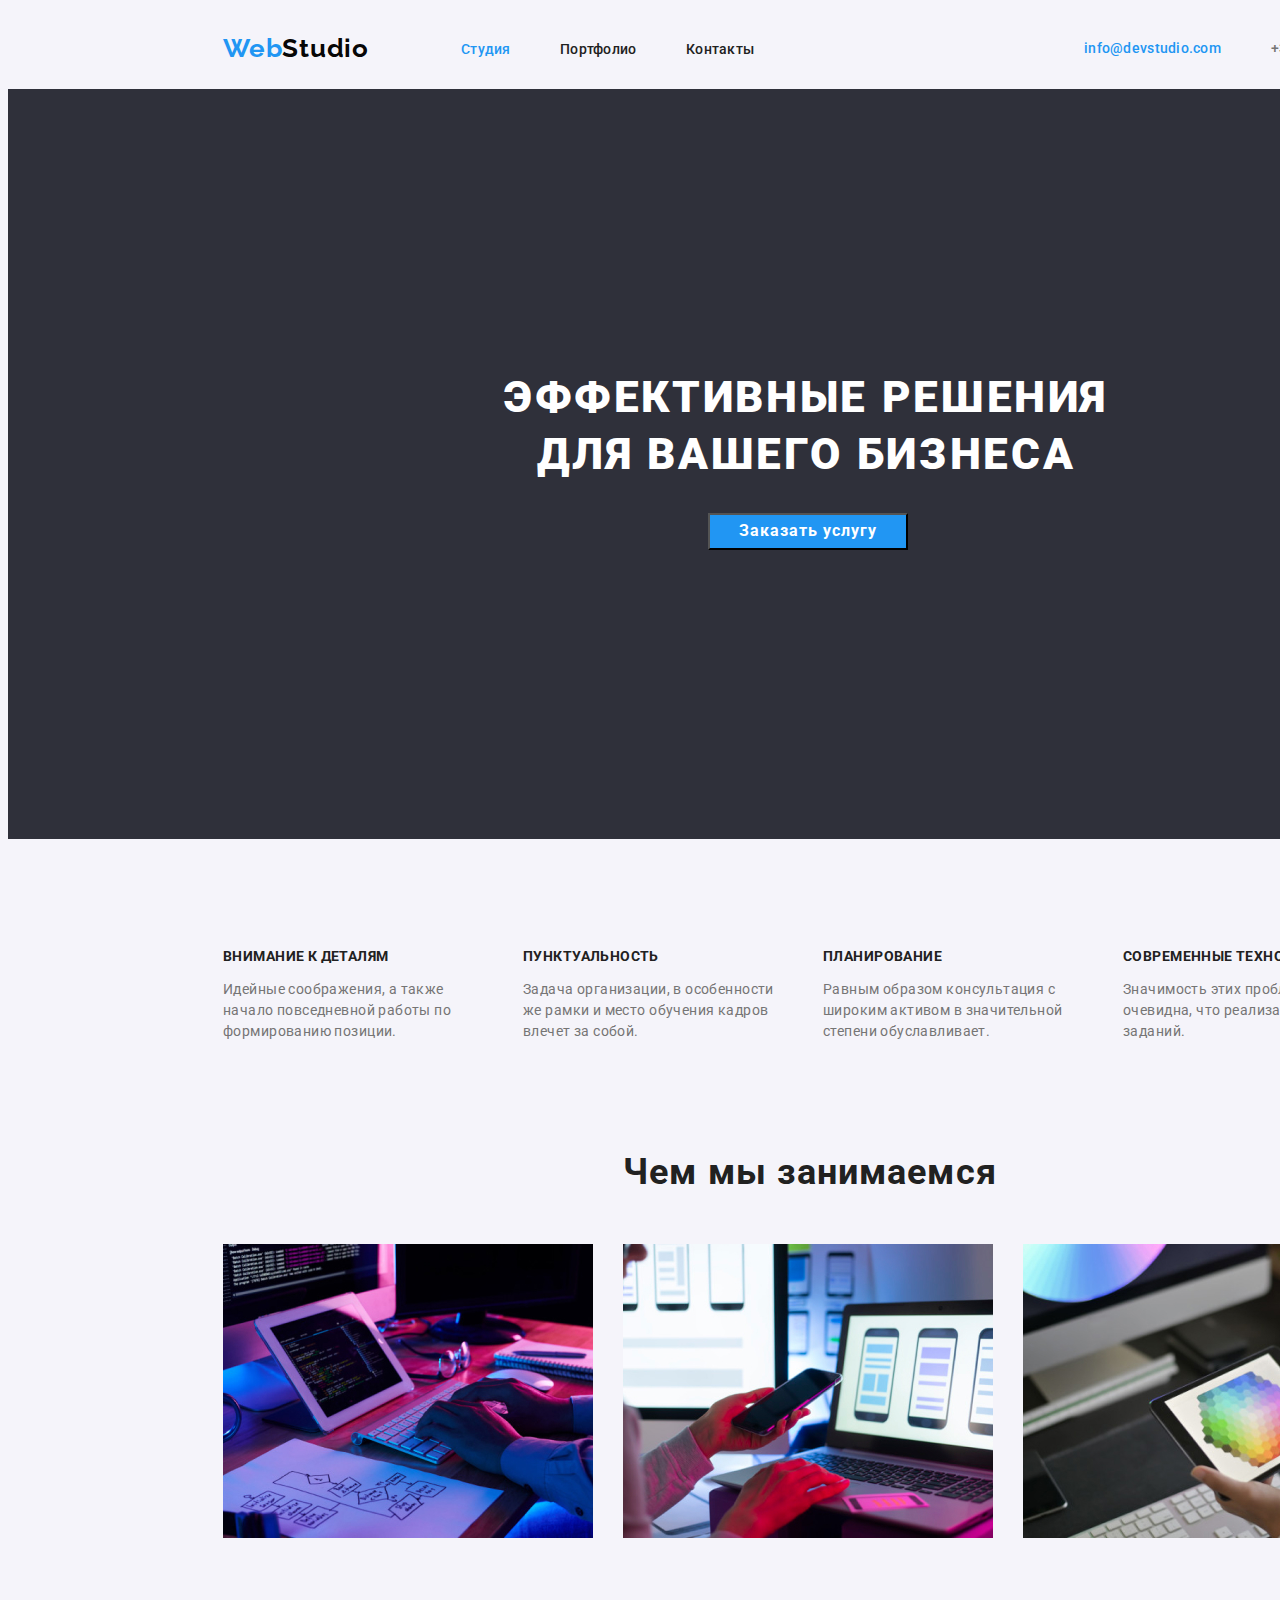
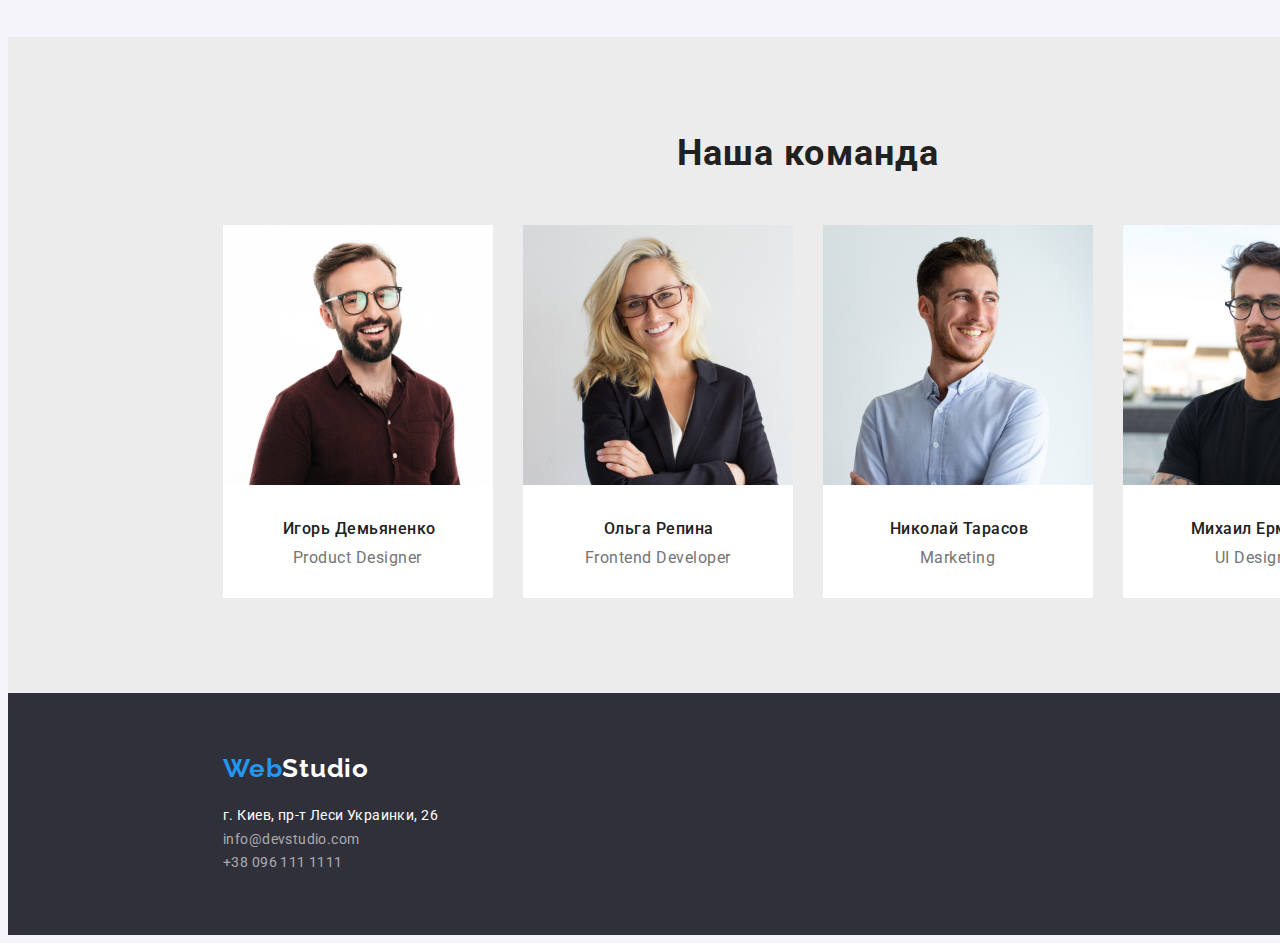
==== index.html @ 1d8b2ea4 "f" ====
<!DOCTYPE html>
<html lang="ru">

<head>
    <meta charset="UTF-8">
    <meta http-equiv="X-UA-Compatible" content="IE=edge">
    <meta name="viewport" content="width=device-width, initial-scale=1.0">
    <title>home work 1</title>
    <link rel="stylesheet" href="./css/styles.css" />
    <link rel="preconnect" href="https://fonts.gstatic.com" />
    <link
        href="https://fonts.googleapis.com/css2?family=Raleway:wght@700&family=Roboto:wght@400;500;700;900&display=swap"
        rel="stylesheet" />
</head>

<body>
    <!--Верхня лінія-->
    <header class="header">
        <div class="container header-container">
            <a class="logo" href="./index.html"> <span class="logo-1">Web</span><span class="logo-2">Studio</span></a>
            <nav class="header-nav">
                <ul class="header-list">
                    <li class="header-item header-item1"><a class="header-link-1" href="index.html">Студия</a></li>
                    <li class="header-item header-item2"><a class="header-link-2" href="portfolio.html">Портфолио</a>
                    </li>
                    <li class="header-item header-item3"><a class="header-link-3" href=""> Контакты</a></li>
                </ul>
            </nav>
            <ul class="header-contacts">
                <li><a class="header-e-mail" href="mailto:info@devstudio.com">info@devstudio.com</a></li>
                <li><a class="header-tel" href="tel:+380961111111">+38 096 111 11 11</a></li>
            </ul>
        </div>
    </header>
    <!--Main-->
    <main>
        <!--Шапка-->
        <section class="hero" id="Студия">
            <div class="container hero-container">
                <h1 class="hero-title">Эффективные решения <br> для вашего бизнеса</h1>
                <button class="hero-btn">Заказать услугу</button>
            </div>
        </section>
        <!--Особливості-->
        <section class="specialty">
            <div class="container specialty-container">
                <h2 hidden class="specialty-title">Особенности</h2>
                <ul class="specialty-list">
                    <li class="specialty-item specialty-item-1">
                        <h3 class="specialty-subtitle">Внимание к деталям</h3>
                        <p class="specialty-text specialty-text-1">Идейные соображения, а также <br> начало повседневной
                            работы по <br>
                            формированию позиции.</p>
                    </li>
                    <li class="specialty-item specialty-item-2">
                        <h3 class="specialty-subtitle">Пунктуальность</h3>
                        <p class="specialty-text specialty-text-2">Задача организации, в особенности <br> же рамки и
                            место
                            обучения
                            кадров <br> влечет за собой.</p>
                    </li>
                    <li class="specialty-item specialty-item-3">
                        <h3 class="specialty-subtitle">Планирование</h3>
                        <p class="specialty-text specialty-text-3">Равным образом консультация с <br> широким
                            активом в
                            значительной
                            <br> степени обуславливает.
                        </p>
                    </li>
                    <li class="specialty-item specialty-item-4">
                        <h3 class="specialty-subtitle">Современные технологии</h3>
                        <p class="specialty-text specialty-text-4">Значимость этих проблем настолько <br>
                            очевидна, что
                            реализация
                            плановых <br> заданий.</p>
                    </li>
                </ul>
            </div>
        </section>
        <!--Чем мы занимаемся-->
        <section class="case">
            <div class="container case-container">
                <h2 class="case-title">Чем мы занимаемся</h2>
                <ul class="case-list">
                    <li class="case-item-1"><img class="case-photo-1" src="images/box1.jpg" alt="box1" width="370" />
                    </li>
                    <li class="case-item-2"><img class="case-photo-2" src="images/img.jpg" alt="box2" width="370" />
                    </li>
                    <li class="case-item-3"><img class="case-photo-3" src="images/box3.jpg" alt="box3" width="370" />
                    </li>
                </ul>
            </div>
        </section>
        <!--Наша команда-->
        <section class="team">
            <div class="container team-container">
                <h2 class="team-title">Наша команда</h2>
                <ul class="team-list">
                    <li class="team-item"><img class="team-photo-1" src="images/img(1).jpg" alt="1" width="270" />
                        <h3 class=" team-subtitle team-subtitle-1">Игорь Демьяненко</h3>
                        <p class="team-specialty team-specialty-1" lang="en">Product Designer</p>
                    </li>
                    <li class="team-item"><img class="team-photo-2" src="images/img(2).jpg" alt="2" width="270" />
                        <h3 class="team-subtitle team-subtitle-2">Ольга Репина</h3>
                        <p class="team-specialty team-specialty-2" lang="en">Frontend Developer</p>
                    </li>
                    <li class="team-item"><img class="team-photo-3" src="images/img(3).jpg" alt="3" width="270" />
                        <h3 class="team-subtitle team-subtitle-3">Николай Тарасов</h3>
                        <p class="team-specialty team-specialty-3" lang="en">Marketing</p>
                    </li>
                    <li class="team-item"><img class="team-photo-4" src="images/img(4).jpg" alt="4" width="270" />
                        <h3 class="team-subtitle team-subtitle-4">Михаил Ермаков</h3>
                        <p class="team-specialty team-specialty-4" lang="en">UI Designer</p>
                    </li>
                </ul>
            </div>
        </section>
    </main>
    <!--Подвал-->
    <footer class="footer">
        <div class="container footer-container">
            <a class="footer-logo" href="./index.html"><span class="footer-logo-1">Web</span><span
                    class="footer-logo-2">Studio</span></a>

            <address class="footer-adress">
                <ul class="footer-list">
                    <li class="footer-item"><a class="footer-link-1 footer-link" target="_blank"
                            rel="noopener noreferrer" href="https://goo.gl/maps/jTzLidg23AgvHUdS9"> г. Киев,
                            пр-т
                            Леси Украинки, 26</a></li>
                    <li class="footer-item"><a class="footer-link-2 footer-link"
                            href="mailto:info@devstudio.com">info@devstudio.com</a>
                    </li>
                    <li class="footer-item"><a class="footer-link-2 footer-link footer-link-3"
                            href="tel:+380961111111">+38
                            096 111 1111</a>
                    </li>
                </ul>
            </address>
        </div>
    </footer>
</body>

</html>
---- css/styles.css ----
body {
  background-color: rgba(245, 244, 250, 1);
  color: rgba(117, 117, 117, 1);
  font-family: "Roboto", "sans-serif";
}
/* Header */

.header-container {
  display: flex;
  align-items: center;
  width: 1600px;
}
/* Logo */
.logo {
  font-family: "Raleway";
  font-weight: 700;
  font-size: 26px;
  line-height: 1.2;
  letter-spacing: 0.03em;
  text-decoration: none;
}
.logo {
  width: 145px;
  margin-left: 215px;
}
.logo-2 {
  color: rgba(0, 0, 0, 0.986);
}
.logo-1 {
  color: rgba(33, 150, 243, 1);
}
.header-list,
.header-contacts {
  list-style: none;
  display: flex;
}
.header-nav {
  width: 293px;
  left: 450px;
  margin: 0;
  margin-left: 93px;
}
.header-list {
  gap: 50px;
  padding: 0;
}
.header-item1 {
  width: 49px;
}
.header-item2 {
  width: 76px;
}
.header-item3 {
  width: 68px;
}

.header-link-1,
.header-link-2,
.header-link-3 {
  font-weight: 500;
  font-size: 14px;
  line-height: 1.2;
  letter-spacing: 0.02em;
  text-decoration: none;
}
.header-link-1 {
  color: rgba(33, 150, 243, 1);
}
.header-link-2,
.header-link-3 {
  color: rgba(33, 33, 33, 1);
}
.header-link-2:hover,
.header-link-2:focus,
.header-link-3:hover,
.header-link-3:focus {
  color: rgba(33, 150, 243, 1);
}

.header-contacts {
  padding: 30px 0px 32px 0px;
  margin: 0px 0px 0px 330px;

  gap: 50px;
}
.header-tel,
.header-e-mail {
  font-weight: 500;
  font-size: 14px;
  line-height: 1.2;
  letter-spacing: 0.02em;
  text-decoration: none;
}
.header-e-mail {
  color: rgba(33, 150, 243, 1);
  /* width: 135px; */
  /* margin-left: 330px; */
  /* left: 1080px; */
}
.header-tel {
  color: rgba(117, 117, 117, 1);
  /* width: 185px; */
  /* margin-left: 50px; */
  /* margin-right: 170px; */
}
.header-tel:hover {
  color: rgba(33, 150, 243, 1);
}

/* Hero */
.hero {
  color: rgba(255, 255, 255, 1);
  background-color: rgba(47, 48, 58, 1);
  width: 1600px;
  height: 750px;
  top: 80px;
}
.hero-title {
  font-weight: 900;
  font-size: 44px;
  line-height: 1.3;
  text-align: center;
  letter-spacing: 0.06em;
  text-transform: uppercase;
  width: 696px;
  padding-left: 450px;
  padding-top: 280px;
  margin: 0;
}

.hero-btn {
  color: #ffffff;
  background-color: rgba(33, 150, 243, 1);
  cursor: pointer;
  font-weight: 700;
  font-size: 16px;
  line-height: 1.9;
  font-family: inherit;
  letter-spacing: 0.06em;
  width: 200px;
  margin-top: 30px;
  margin-left: 700px;
  margin-bottom: 200px;
}

/* specialty */
.specialty {
  width: 1600px;
}
.specialty-list {
  list-style: none;
  display: flex;
  width: 1170px;
  gap: 30px;
  margin-left: 215px;
  margin-right: 215px;
  margin-top: 95px;
  margin-bottom: 95px;
  padding: 0;
}
.specialty-item {
  width: 270px;
}
.specialty-subtitle {
  color: rgba(33, 33, 33, 1);
  font-weight: 700;
  font-size: 14px;
  line-height: 1.2;
  letter-spacing: 0.03em;
  text-transform: uppercase;
}
.specialty-text {
  color: rgba(117, 117, 117, 1);
  line-height: 1.5;
  letter-spacing: 0.03em;
  font-size: 14px;
}

/* Case */
.case {
  margin: 0px 215px 95px 0px;
  width: 1600px;
}
.case-list {
  display: flex;
  gap: 30px;
  margin-top: 50px;
  margin-left: 215px;
  padding: 0;
}
.case-title {
  color: rgba(33, 33, 33, 1);
  font-weight: 700;
  font-size: 36px;
  line-height: 1.2;
  text-align: center;
  letter-spacing: 0.03em;
  width: 380px;
  padding-left: 612px;

  margin: 0;
}
.case-list {
  list-style: none;
}
/* Team */
.team {
  width: 1600px;
  background-color: rgba(236, 236, 236, 1);
}
.team-title {
  font-weight: 700;
  font-size: 36px;
  line-height: 1.2;
  text-align: center;
  letter-spacing: 0.03em;
  color: rgba(33, 33, 33, 1);
  padding: 95px 0px 0px 0px;
  margin: 0;
}

.team-list {
  padding: 0;
  display: flex;
  gap: 30px;
  padding: 50px 215px 95px 215px;
  margin: 0;
}
.team-item {
  background-color: rgba(255, 255, 255, 1);
  list-style: none;
  width: 270px;
}

.team-subtitle {
  color: rgba(33, 33, 33, 1);
  font-weight: 500;
  font-size: 16px;
  line-height: 1.2;
  letter-spacing: 0.03em;
}
.team-subtitle-1 {
  margin: 30px 0px 0px 60px;
}
.team-subtitle-2 {
  margin: 30px 0px 0px 81px;
}
.team-subtitle-3 {
  margin: 30px 0px 0px 67px;
}
.team-subtitle-4 {
  margin: 30px 0px 0px 68px;
}

.team-specialty {
  color: rgba(117, 117, 117, 1);
  /* font-weight: 400;
  font-size: 16px; */
  line-height: 1.2;
  letter-spacing: 0.03em;
}
.team-specialty-1 {
  margin: 10px 0px 30px 70px;
}
.team-specialty-2 {
  margin: 10px 0px 30px 62px;
}
.team-specialty-3 {
  margin: 10px 0px 30px 97px;
}
.team-specialty-4 {
  margin: 10px 0px 30px 92px;
}
/* Footer */
.footer {
  background-color: rgba(47, 48, 58, 1);
  width: 1600px;
}

.footer-logo {
  font-family: "Raleway";
  font-style: normal;
  font-weight: 700;
  font-size: 26px;
  line-height: 1.2;
  letter-spacing: 0.03em;
  text-decoration: none;
  margin: 0px 1240px 160px 215px;
}
.footer-container {
  padding-top: 60px;
}
.footer-logo-1 {
  color: rgba(33, 150, 243, 1);
}
.footer-logo-2 {
  color: rgba(255, 255, 255, 1);
}
.footer-adress {
  font-style: normal;
}
.footer-list {
  list-style: none;
  width: 230px;
  padding: 0;
  gap: 10px;
  margin: 20px 1155px 0px 215px;
  padding-bottom: 60px;
}
.footer-link-1 {
  color: rgba(255, 255, 255, 1);
  font-weight: 400;
  font-size: 14px;
  line-height: 1.7;
  letter-spacing: 0.03em;
  text-decoration: none;
}
.footer-link-2 {
  color: rgba(255, 255, 255, 0.6);
  font-weight: 400;
  font-size: 14px;
  line-height: 1.7;
  letter-spacing: 0.03em;
  text-decoration: none;
}

.footer-link:hover,
.footer-link:focus,
.footer-link-1:hover,
.footer-link-1:focus {
  color: rgba(33, 150, 243, 1);
}
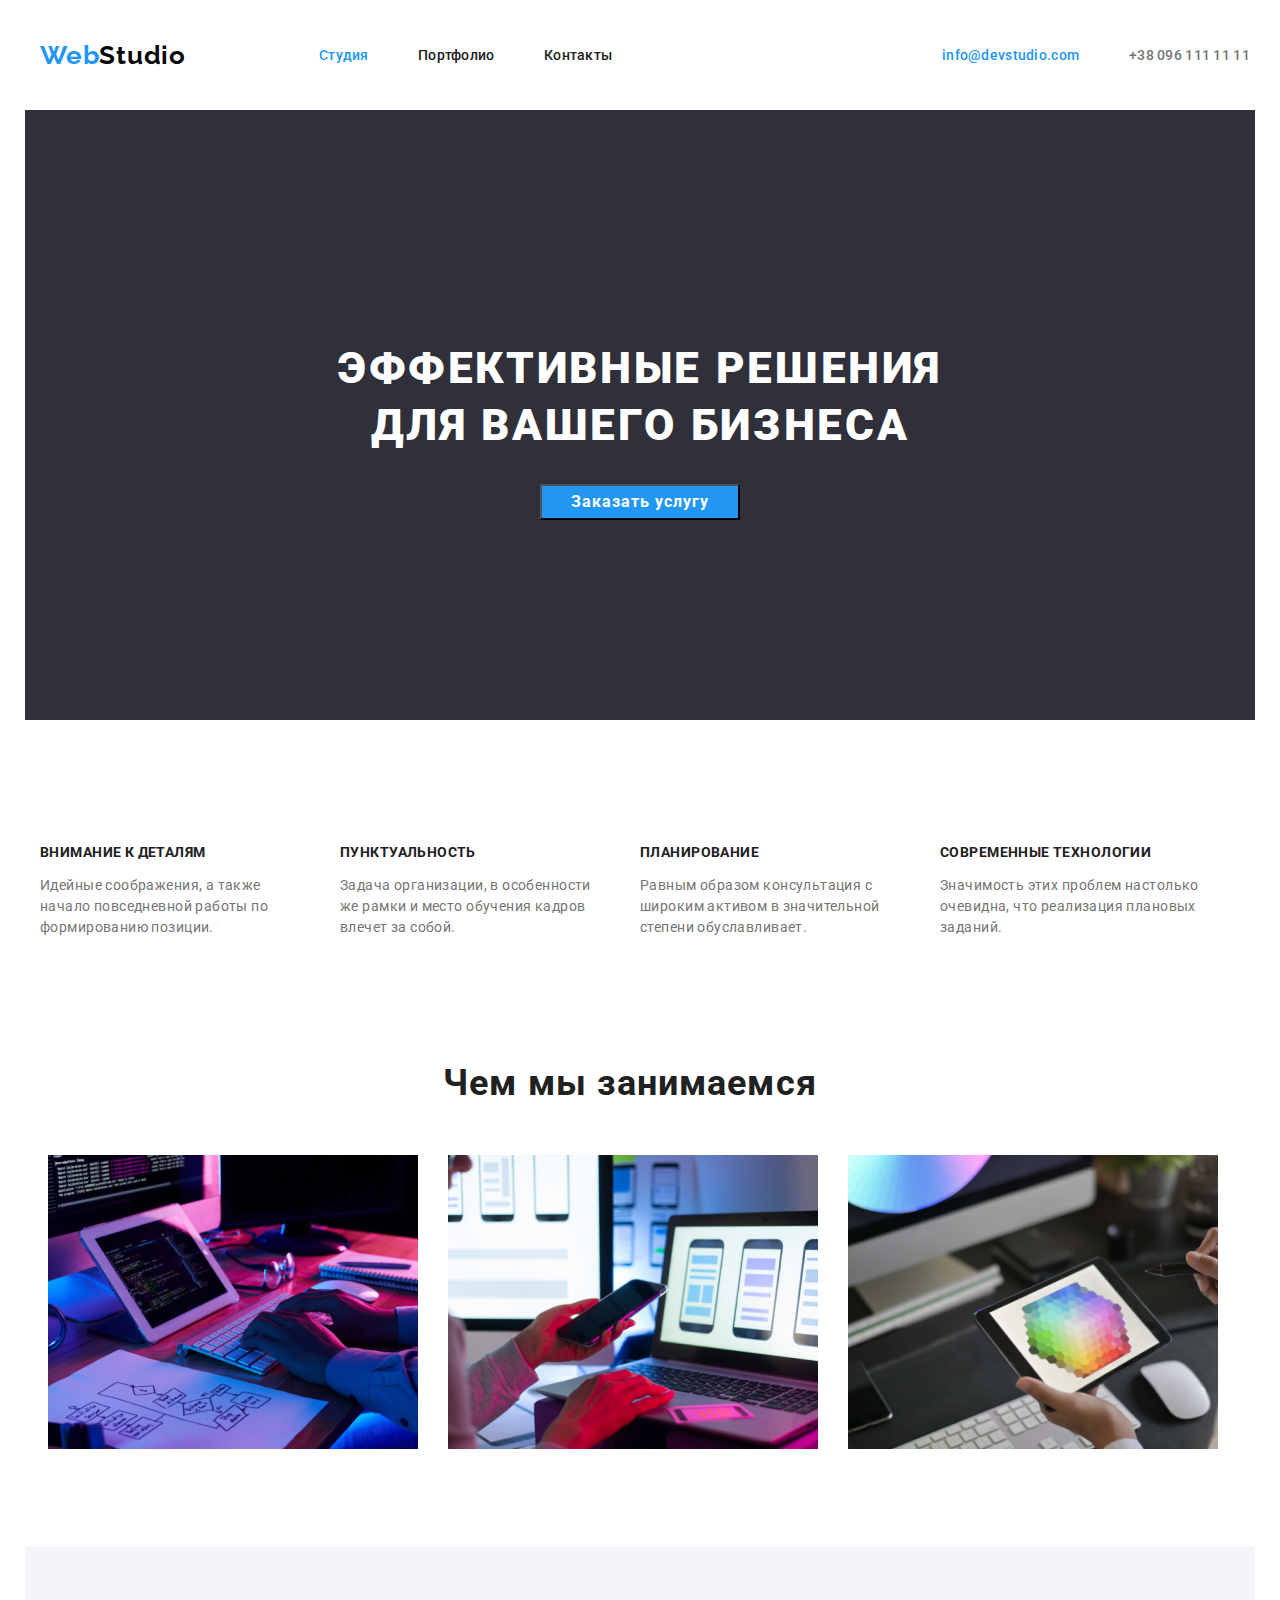
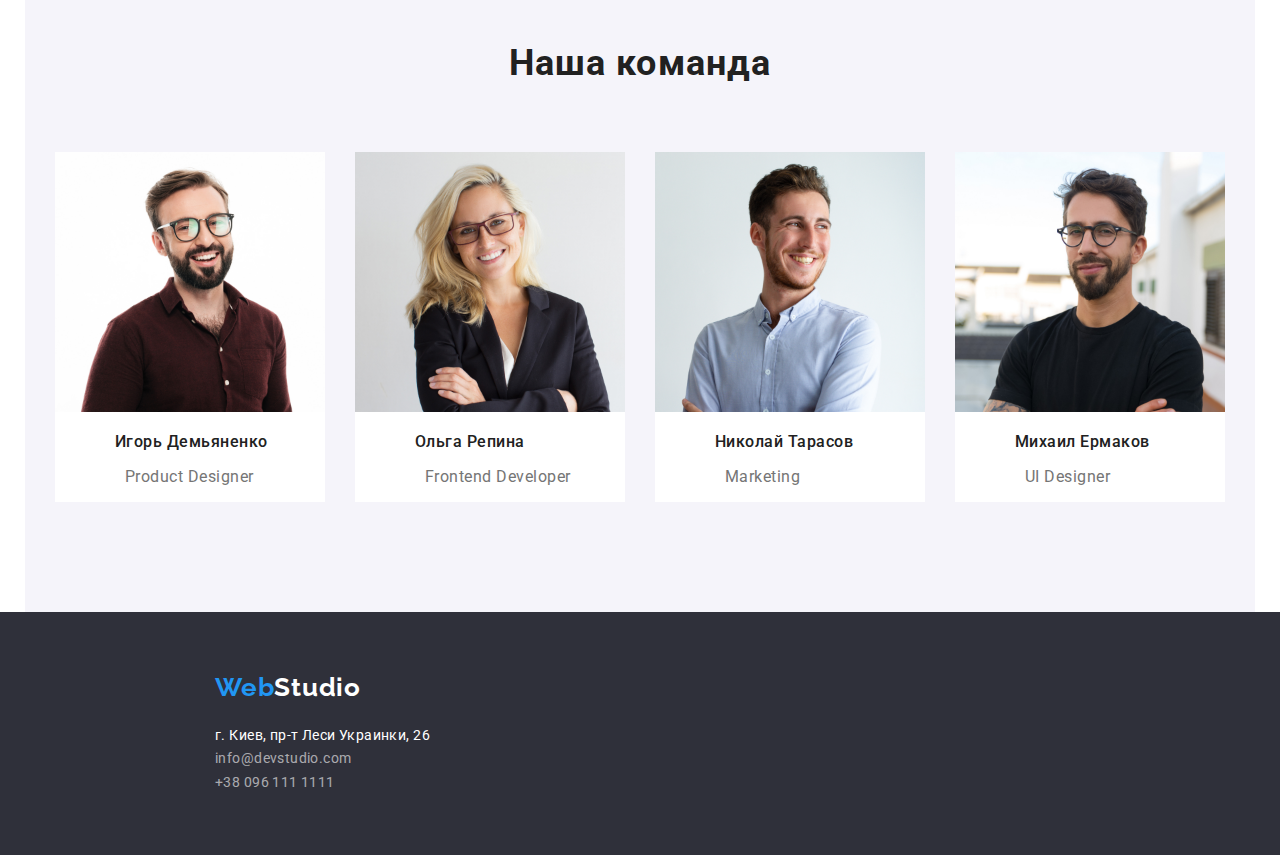
==== commit 2859ba87: "f" ====
--- a/index.html
+++ b/index.html
@@ -11,6 +11,7 @@
     <link
         href="https://fonts.googleapis.com/css2?family=Raleway:wght@700&family=Roboto:wght@400;500;700;900&display=swap"
         rel="stylesheet" />
+    <link rel="stylesheet" href="/css/normolize.css">
 </head>
 
 <body>
@@ -27,8 +28,9 @@
                 </ul>
             </nav>
             <ul class="header-contacts">
-                <li><a class="header-e-mail" href="mailto:info@devstudio.com">info@devstudio.com</a></li>
-                <li><a class="header-tel" href="tel:+380961111111">+38 096 111 11 11</a></li>
+                <li class=""><a class="header-e-mail" href="mailto:info@devstudio.com">info@devstudio.com</a></li>
+                <li class="header-contacts-item"><a class="header-tel" href="tel:+380961111111">+38 096 111 11 11</a>
+                </li>
             </ul>
         </div>
     </header>
--- a/css/styles.css
+++ b/css/styles.css
@@ -1,14 +1,23 @@
 body {
-  background-color: rgba(245, 244, 250, 1);
+  background-color: rgbargba(245, 244, 250, 1);
   color: rgba(117, 117, 117, 1);
   font-family: "Roboto", "sans-serif";
 }
+
+.container {
+  width: 1200px;
+  padding: 0px 15px 0px 15px;
+  margin-left: auto;
+  margin-right: auto;
+}
 /* Header */
-
+.header {
+  padding-top: 30px;
+  padding-bottom: 30px;
+}
 .header-container {
   display: flex;
   align-items: center;
-  width: 1600px;
 }
 /* Logo */
 .logo {
@@ -19,10 +28,7 @@
   letter-spacing: 0.03em;
   text-decoration: none;
 }
-.logo {
-  width: 145px;
-  margin-left: 215px;
-}
+
 .logo-2 {
   color: rgba(0, 0, 0, 0.986);
 }
@@ -35,14 +41,10 @@
   display: flex;
 }
 .header-nav {
-  width: 293px;
-  left: 450px;
-  margin: 0;
-  margin-left: 93px;
+  padding-left: 93px;
 }
 .header-list {
   gap: 50px;
-  padding: 0;
 }
 .header-item1 {
   width: 49px;
@@ -78,10 +80,11 @@
 }
 
 .header-contacts {
-  padding: 30px 0px 32px 0px;
-  margin: 0px 0px 0px 330px;
-
+  padding-left: 330px;
   gap: 50px;
+}
+.header-contacts-item {
+  width: 125px;
 }
 .header-tel,
 .header-e-mail {
@@ -93,15 +96,9 @@
 }
 .header-e-mail {
   color: rgba(33, 150, 243, 1);
-  /* width: 135px; */
-  /* margin-left: 330px; */
-  /* left: 1080px; */
 }
 .header-tel {
   color: rgba(117, 117, 117, 1);
-  /* width: 185px; */
-  /* margin-left: 50px; */
-  /* margin-right: 170px; */
 }
 .header-tel:hover {
   color: rgba(33, 150, 243, 1);
@@ -110,10 +107,11 @@
 /* Hero */
 .hero {
   color: rgba(255, 255, 255, 1);
+}
+.hero-container {
   background-color: rgba(47, 48, 58, 1);
-  width: 1600px;
-  height: 750px;
-  top: 80px;
+  padding-top: 200px;
+  padding-bottom: 200px;
 }
 .hero-title {
   font-weight: 900;
@@ -122,10 +120,10 @@
   text-align: center;
   letter-spacing: 0.06em;
   text-transform: uppercase;
-  width: 696px;
+  /* width: 696px;
   padding-left: 450px;
   padding-top: 280px;
-  margin: 0;
+  margin: 0; */
 }
 
 .hero-btn {
@@ -138,24 +136,19 @@
   font-family: inherit;
   letter-spacing: 0.06em;
   width: 200px;
-  margin-top: 30px;
-  margin-left: 700px;
-  margin-bottom: 200px;
+  margin-left: 500px;
 }
 
 /* specialty */
 .specialty {
-  width: 1600px;
+  padding-top: 94px;
+  padding-bottom: 94px;
 }
 .specialty-list {
   list-style: none;
   display: flex;
-  width: 1170px;
+
   gap: 30px;
-  margin-left: 215px;
-  margin-right: 215px;
-  margin-top: 95px;
-  margin-bottom: 95px;
   padding: 0;
 }
 .specialty-item {
@@ -178,14 +171,10 @@
 
 /* Case */
 .case {
-  margin: 0px 215px 95px 0px;
-  width: 1600px;
 }
 .case-list {
   display: flex;
-  gap: 30px;
-  margin-top: 50px;
-  margin-left: 215px;
+  /* gap: 30px; */
   padding: 0;
 }
 .case-title {
@@ -196,17 +185,26 @@
   text-align: center;
   letter-spacing: 0.03em;
   width: 380px;
-  padding-left: 612px;
-
   margin: 0;
+  padding-left: 400px;
 }
 .case-list {
   list-style: none;
+  padding-top: 50px;
+  padding-left: 8px;
+  margin: 0;
+}
+.case-item-2 {
+  padding-left: 30px;
+  padding-right: 30px;
 }
 /* Team */
 .team {
-  width: 1600px;
-  background-color: rgba(236, 236, 236, 1);
+  padding-top: 94px;
+}
+.team-container {
+  background-color: rgba(245, 244, 250, 1);
+  padding-bottom: 94px;
 }
 .team-title {
   font-weight: 700;
@@ -223,8 +221,8 @@
   padding: 0;
   display: flex;
   gap: 30px;
-  padding: 50px 215px 95px 215px;
-  margin: 0;
+  padding-left: 15px;
+  padding-top: 50px;
 }
 .team-item {
   background-color: rgba(255, 255, 255, 1);
@@ -238,18 +236,7 @@
   font-size: 16px;
   line-height: 1.2;
   letter-spacing: 0.03em;
-}
-.team-subtitle-1 {
-  margin: 30px 0px 0px 60px;
-}
-.team-subtitle-2 {
-  margin: 30px 0px 0px 81px;
-}
-.team-subtitle-3 {
-  margin: 30px 0px 0px 67px;
-}
-.team-subtitle-4 {
-  margin: 30px 0px 0px 68px;
+  padding-left: 60px;
 }
 
 .team-specialty {
@@ -258,25 +245,18 @@
   font-size: 16px; */
   line-height: 1.2;
   letter-spacing: 0.03em;
-}
-.team-specialty-1 {
-  margin: 10px 0px 30px 70px;
-}
-.team-specialty-2 {
-  margin: 10px 0px 30px 62px;
-}
-.team-specialty-3 {
-  margin: 10px 0px 30px 97px;
-}
-.team-specialty-4 {
-  margin: 10px 0px 30px 92px;
-}
+  padding-left: 70px;
+}
+
 /* Footer */
 .footer {
+}
+.footer-container {
   background-color: rgba(47, 48, 58, 1);
-  width: 1600px;
-}
-
+  padding-top: 60px;
+  padding-bottom: 60px;
+  padding-left: 215px;
+}
 .footer-logo {
   font-family: "Raleway";
   font-style: normal;
@@ -285,11 +265,8 @@
   line-height: 1.2;
   letter-spacing: 0.03em;
   text-decoration: none;
-  margin: 0px 1240px 160px 215px;
-}
-.footer-container {
-  padding-top: 60px;
-}
+}
+
 .footer-logo-1 {
   color: rgba(33, 150, 243, 1);
 }
@@ -298,14 +275,14 @@
 }
 .footer-adress {
   font-style: normal;
+  padding-top: 20px;
 }
 .footer-list {
   list-style: none;
   width: 230px;
-  padding: 0;
+  padding-left: 0;
   gap: 10px;
-  margin: 20px 1155px 0px 215px;
-  padding-bottom: 60px;
+  margin: 0;
 }
 .footer-link-1 {
   color: rgba(255, 255, 255, 1);
--- a/css/normolize.css
+++ b/css/normolize.css
@@ -0,0 +1,351 @@
+/*! normalize.css v8.0.1 | MIT License | github.com/necolas/normalize.css */
+
+/* Document
+   ========================================================================== */
+
+/**
+ * 1. Correct the line height in all browsers.
+ * 2. Prevent adjustments of font size after orientation changes in iOS.
+ */
+
+html {
+  line-height: 1.15; /* 1 */
+  -webkit-text-size-adjust: 100%; /* 2 */
+}
+
+/* Sections
+   ========================================================================== */
+
+/**
+ * Remove the margin in all browsers.
+ */
+
+body {
+  margin: 0;
+}
+
+/**
+ * Render the `main` element consistently in IE.
+ */
+
+main {
+  display: block;
+}
+
+/**
+ * Correct the font size and margin on `h1` elements within `section` and
+ * `article` contexts in Chrome, Firefox, and Safari.
+ */
+
+h1 {
+  font-size: 2em;
+  margin: 0.67em 0;
+}
+
+/* Grouping content
+   ========================================================================== */
+
+/**
+ * 1. Add the correct box sizing in Firefox.
+ * 2. Show the overflow in Edge and IE.
+ */
+
+hr {
+  box-sizing: content-box; /* 1 */
+  height: 0; /* 1 */
+  overflow: visible; /* 2 */
+}
+
+/**
+ * 1. Correct the inheritance and scaling of font size in all browsers.
+ * 2. Correct the odd `em` font sizing in all browsers.
+ */
+
+pre {
+  font-family: monospace, monospace; /* 1 */
+  font-size: 1em; /* 2 */
+}
+
+/* Text-level semantics
+   ========================================================================== */
+
+/**
+ * Remove the gray background on active links in IE 10.
+ */
+
+a {
+  background-color: transparent;
+}
+
+/**
+ * 1. Remove the bottom border in Chrome 57-
+ * 2. Add the correct text decoration in Chrome, Edge, IE, Opera, and Safari.
+ */
+
+abbr[title] {
+  border-bottom: none; /* 1 */
+  text-decoration: underline; /* 2 */
+  text-decoration: underline dotted; /* 2 */
+}
+
+/**
+ * Add the correct font weight in Chrome, Edge, and Safari.
+ */
+
+b,
+strong {
+  font-weight: bolder;
+}
+
+/**
+ * 1. Correct the inheritance and scaling of font size in all browsers.
+ * 2. Correct the odd `em` font sizing in all browsers.
+ */
+
+code,
+kbd,
+samp {
+  font-family: monospace, monospace; /* 1 */
+  font-size: 1em; /* 2 */
+}
+
+/**
+ * Add the correct font size in all browsers.
+ */
+
+small {
+  font-size: 80%;
+}
+
+/**
+ * Prevent `sub` and `sup` elements from affecting the line height in
+ * all browsers.
+ */
+
+sub,
+sup {
+  font-size: 75%;
+  line-height: 0;
+  position: relative;
+  vertical-align: baseline;
+}
+
+sub {
+  bottom: -0.25em;
+}
+
+sup {
+  top: -0.5em;
+}
+
+/* Embedded content
+   ========================================================================== */
+
+/**
+ * Remove the border on images inside links in IE 10.
+ */
+
+img {
+  border-style: none;
+}
+
+/* Forms
+   ========================================================================== */
+
+/**
+ * 1. Change the font styles in all browsers.
+ * 2. Remove the margin in Firefox and Safari.
+ */
+
+button,
+input,
+optgroup,
+select,
+textarea {
+  font-family: inherit; /* 1 */
+  font-size: 100%; /* 1 */
+  line-height: 1.15; /* 1 */
+  margin: 0; /* 2 */
+}
+
+/**
+ * Show the overflow in IE.
+ * 1. Show the overflow in Edge.
+ */
+
+button,
+input {
+  /* 1 */
+  overflow: visible;
+}
+
+/**
+ * Remove the inheritance of text transform in Edge, Firefox, and IE.
+ * 1. Remove the inheritance of text transform in Firefox.
+ */
+
+button,
+select {
+  /* 1 */
+  text-transform: none;
+}
+
+/**
+ * Correct the inability to style clickable types in iOS and Safari.
+ */
+
+button,
+[type="button"],
+[type="reset"],
+[type="submit"] {
+  -webkit-appearance: button;
+}
+
+/**
+ * Remove the inner border and padding in Firefox.
+ */
+
+button::-moz-focus-inner,
+[type="button"]::-moz-focus-inner,
+[type="reset"]::-moz-focus-inner,
+[type="submit"]::-moz-focus-inner {
+  border-style: none;
+  padding: 0;
+}
+
+/**
+ * Restore the focus styles unset by the previous rule.
+ */
+
+button:-moz-focusring,
+[type="button"]:-moz-focusring,
+[type="reset"]:-moz-focusring,
+[type="submit"]:-moz-focusring {
+  outline: 1px dotted ButtonText;
+}
+
+/**
+ * Correct the padding in Firefox.
+ */
+
+fieldset {
+  padding: 0.35em 0.75em 0.625em;
+}
+
+/**
+ * 1. Correct the text wrapping in Edge and IE.
+ * 2. Correct the color inheritance from `fieldset` elements in IE.
+ * 3. Remove the padding so developers are not caught out when they zero out
+ *    `fieldset` elements in all browsers.
+ */
+
+legend {
+  box-sizing: border-box; /* 1 */
+  color: inherit; /* 2 */
+  display: table; /* 1 */
+  max-width: 100%; /* 1 */
+  padding: 0; /* 3 */
+  white-space: normal; /* 1 */
+}
+
+/**
+ * Add the correct vertical alignment in Chrome, Firefox, and Opera.
+ */
+
+progress {
+  vertical-align: baseline;
+}
+
+/**
+ * Remove the default vertical scrollbar in IE 10+.
+ */
+
+textarea {
+  overflow: auto;
+}
+
+/**
+ * 1. Add the correct box sizing in IE 10.
+ * 2. Remove the padding in IE 10.
+ */
+
+[type="checkbox"],
+[type="radio"] {
+  box-sizing: border-box; /* 1 */
+  padding: 0; /* 2 */
+}
+
+/**
+ * Correct the cursor style of increment and decrement buttons in Chrome.
+ */
+
+[type="number"]::-webkit-inner-spin-button,
+[type="number"]::-webkit-outer-spin-button {
+  height: auto;
+}
+
+/**
+ * 1. Correct the odd appearance in Chrome and Safari.
+ * 2. Correct the outline style in Safari.
+ */
+
+[type="search"] {
+  -webkit-appearance: textfield; /* 1 */
+  outline-offset: -2px; /* 2 */
+}
+
+/**
+ * Remove the inner padding in Chrome and Safari on macOS.
+ */
+
+[type="search"]::-webkit-search-decoration {
+  -webkit-appearance: none;
+}
+
+/**
+ * 1. Correct the inability to style clickable types in iOS and Safari.
+ * 2. Change font properties to `inherit` in Safari.
+ */
+
+::-webkit-file-upload-button {
+  -webkit-appearance: button; /* 1 */
+  font: inherit; /* 2 */
+}
+
+/* Interactive
+   ========================================================================== */
+
+/*
+ * Add the correct display in Edge, IE 10+, and Firefox.
+ */
+
+details {
+  display: block;
+}
+
+/*
+ * Add the correct display in all browsers.
+ */
+
+summary {
+  display: list-item;
+}
+
+/* Misc
+   ========================================================================== */
+
+/**
+ * Add the correct display in IE 10+.
+ */
+
+template {
+  display: none;
+}
+
+/**
+ * Add the correct display in IE 10.
+ */
+
+[hidden] {
+  display: none;
+}
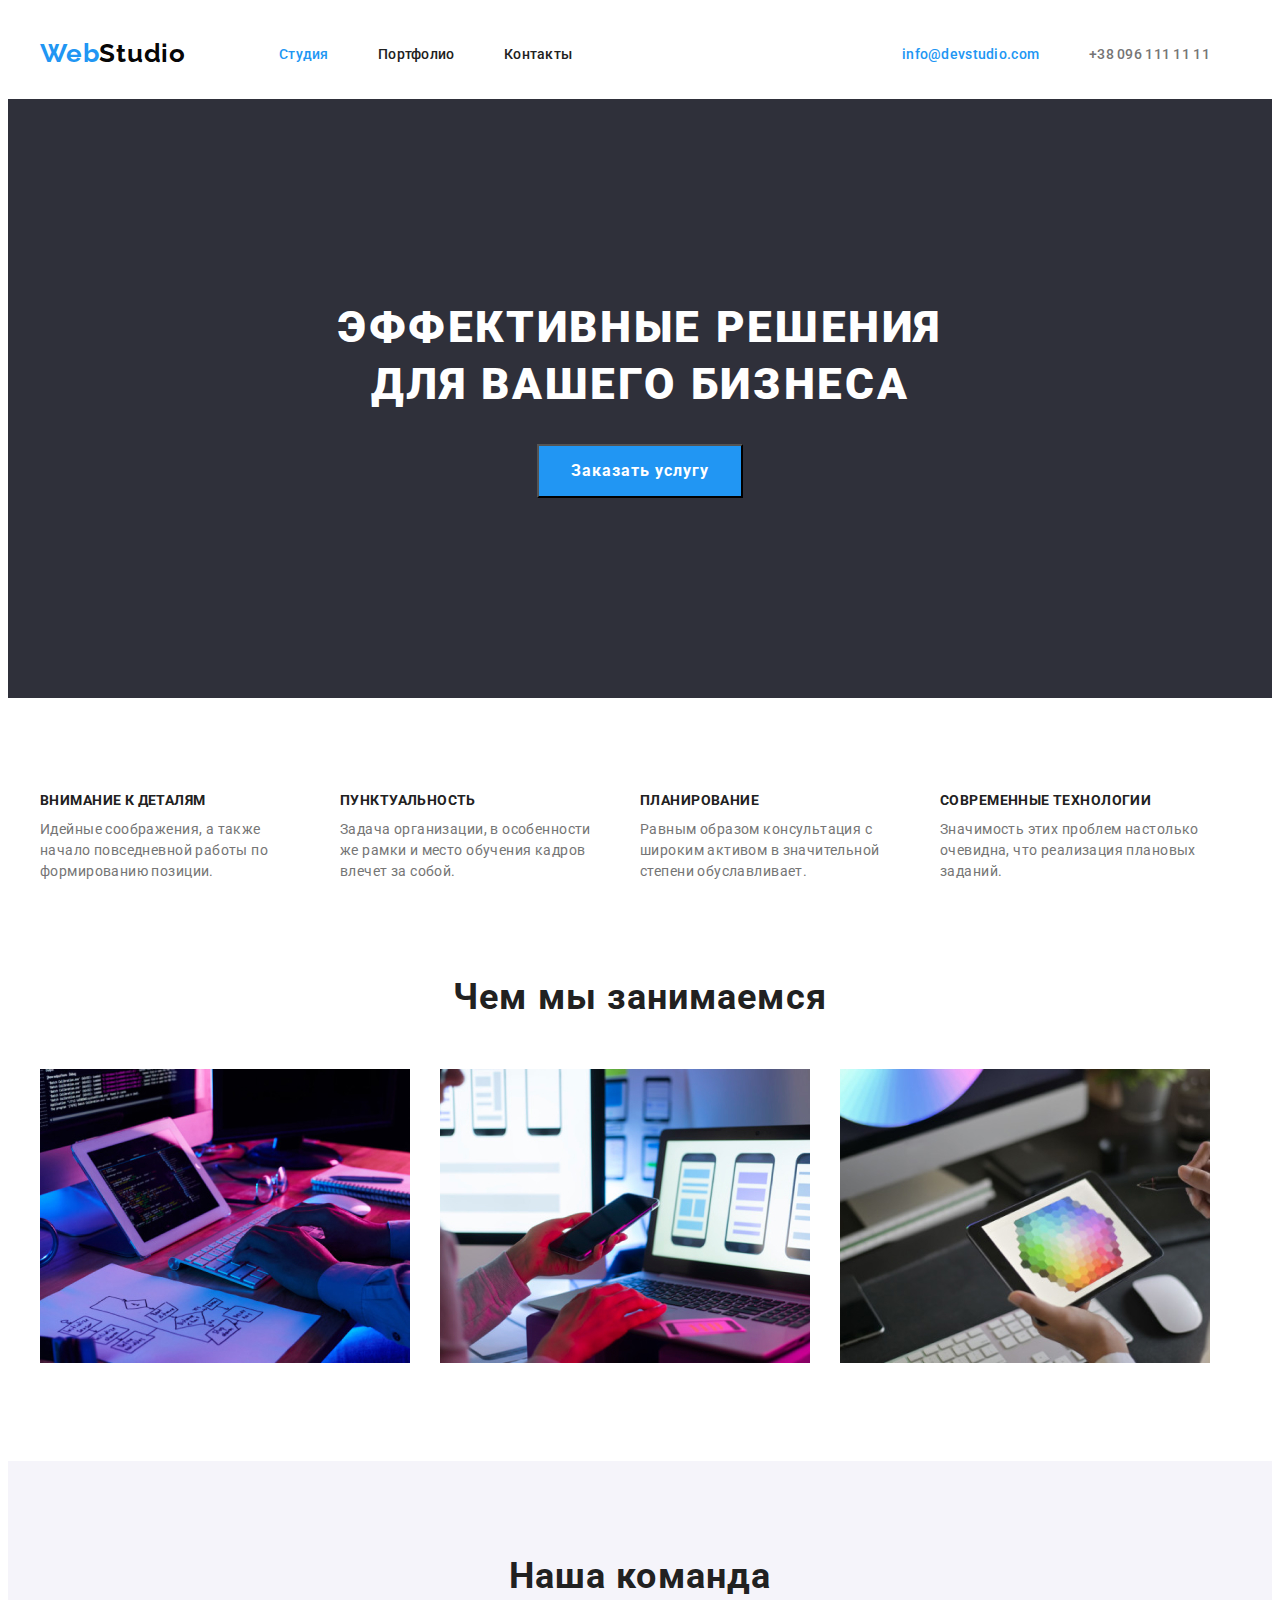
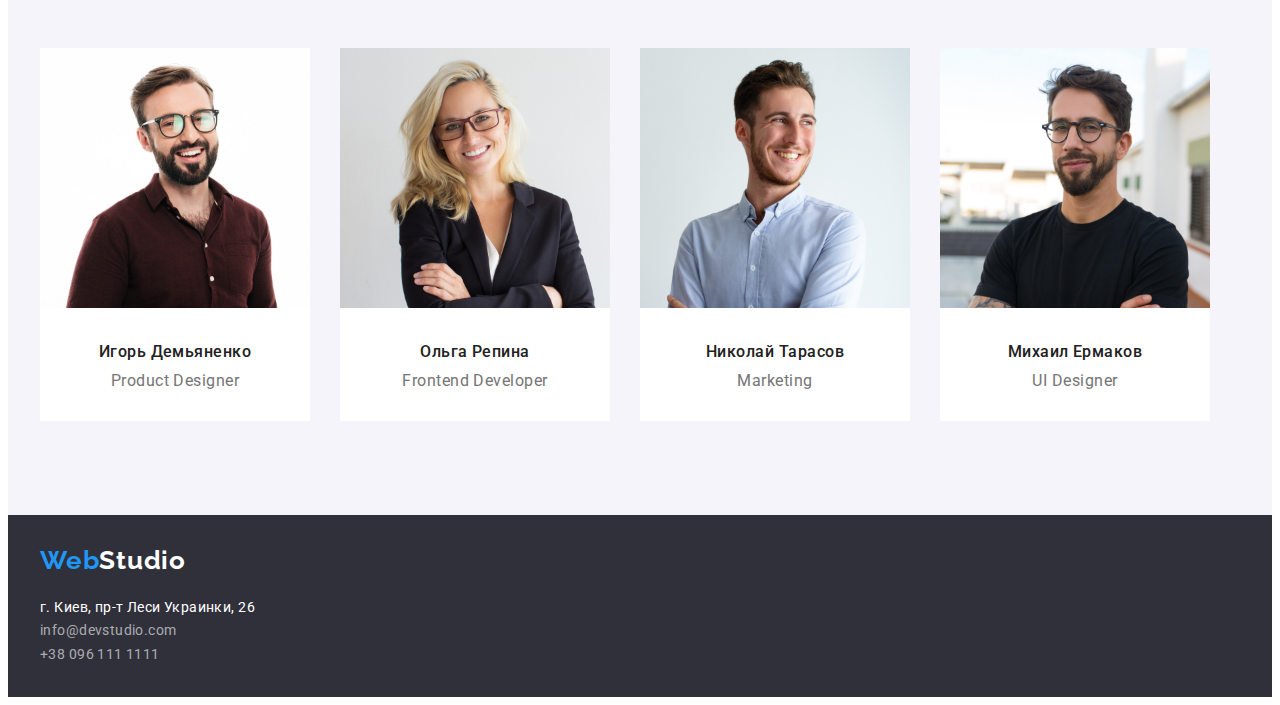
==== commit 37c66a13: "d" ====
--- a/index.html
+++ b/index.html
@@ -11,7 +11,10 @@
     <link
         href="https://fonts.googleapis.com/css2?family=Raleway:wght@700&family=Roboto:wght@400;500;700;900&display=swap"
         rel="stylesheet" />
-    <link rel="stylesheet" href="/css/normolize.css">
+
+    <link rel="stylesheet" href="https://cdnjs.cloudflare.com/ajax/libs/modern-normalize/1.1.0/modern-normalize.min.css"
+        integrity="sha512-wpPYUAdjBVSE4KJnH1VR1HeZfpl1ub8YT/NKx4PuQ5NmX2tKuGu6U/JRp5y+Y8XG2tV+wKQpNHVUX03MfMFn9Q=="
+        crossorigin="anonymous" referrerpolicy="no-referrer" />
 </head>
 
 <body>
@@ -99,20 +102,33 @@
                 <h2 class="team-title">Наша команда</h2>
                 <ul class="team-list">
                     <li class="team-item"><img class="team-photo-1" src="images/img(1).jpg" alt="1" width="270" />
-                        <h3 class=" team-subtitle team-subtitle-1">Игорь Демьяненко</h3>
-                        <p class="team-specialty team-specialty-1" lang="en">Product Designer</p>
+                        <div class="team-subtitle-box">
+                            <h3 class=" team-subtitle team-subtitle-1">Игорь Демьяненко</h3>
+
+                            <p class="team-specialty team-specialty-1" lang="en">Product Designer</p>
+                        </div>
                     </li>
                     <li class="team-item"><img class="team-photo-2" src="images/img(2).jpg" alt="2" width="270" />
-                        <h3 class="team-subtitle team-subtitle-2">Ольга Репина</h3>
-                        <p class="team-specialty team-specialty-2" lang="en">Frontend Developer</p>
+                        <div class="team-subtitle-box">
+                            <h3 class="team-subtitle team-subtitle-2">Ольга Репина</h3>
+
+                            <p class="team-specialty team-specialty-2" lang="en">Frontend Developer</p>
+                        </div>
                     </li>
                     <li class="team-item"><img class="team-photo-3" src="images/img(3).jpg" alt="3" width="270" />
-                        <h3 class="team-subtitle team-subtitle-3">Николай Тарасов</h3>
-                        <p class="team-specialty team-specialty-3" lang="en">Marketing</p>
+                        <div class="team-subtitle-box">
+                            <h3 class="team-subtitle team-subtitle-3">Николай Тарасов</h3>
+
+                            <p class="team-specialty team-specialty-3" lang="en">Marketing</p>
+                        </div>
                     </li>
                     <li class="team-item"><img class="team-photo-4" src="images/img(4).jpg" alt="4" width="270" />
-                        <h3 class="team-subtitle team-subtitle-4">Михаил Ермаков</h3>
-                        <p class="team-specialty team-specialty-4" lang="en">UI Designer</p>
+                        <div class="team-subtitle-box">
+                            <h3 class="team-subtitle team-subtitle-4">Михаил Ермаков</h3>
+
+
+                            <p class="team-specialty team-specialty-4" lang="en">UI Designer</p>
+                        </div>
                     </li>
                 </ul>
             </div>
--- a/css/styles.css
+++ b/css/styles.css
@@ -41,10 +41,12 @@
   display: flex;
 }
 .header-nav {
-  padding-left: 93px;
+  margin-left: 93px;
 }
 .header-list {
   gap: 50px;
+  padding: 0;
+  margin: 0;
 }
 .header-item1 {
   width: 49px;
@@ -80,12 +82,11 @@
 }
 
 .header-contacts {
-  padding-left: 330px;
   gap: 50px;
-}
-.header-contacts-item {
-  width: 125px;
-}
+  padding: 0;
+  margin: 0px 0px 0px 330px;
+}
+
 .header-tel,
 .header-e-mail {
   font-weight: 500;
@@ -107,12 +108,11 @@
 /* Hero */
 .hero {
   color: rgba(255, 255, 255, 1);
-}
-.hero-container {
   background-color: rgba(47, 48, 58, 1);
   padding-top: 200px;
   padding-bottom: 200px;
 }
+
 .hero-title {
   font-weight: 900;
   font-size: 44px;
@@ -120,10 +120,8 @@
   text-align: center;
   letter-spacing: 0.06em;
   text-transform: uppercase;
-  /* width: 696px;
-  padding-left: 450px;
-  padding-top: 280px;
-  margin: 0; */
+  margin: 0;
+  padding: 0;
 }
 
 .hero-btn {
@@ -135,8 +133,9 @@
   line-height: 1.9;
   font-family: inherit;
   letter-spacing: 0.06em;
-  width: 200px;
-  margin-left: 500px;
+  display: block;
+  margin: 30px auto 0px auto;
+  padding: 10px 32px 10px 32px;
 }
 
 /* specialty */
@@ -147,11 +146,12 @@
 .specialty-list {
   list-style: none;
   display: flex;
-
   gap: 30px;
   padding: 0;
+  margin: 0;
 }
 .specialty-item {
+  margin: 0;
   width: 270px;
 }
 .specialty-subtitle {
@@ -161,16 +161,19 @@
   line-height: 1.2;
   letter-spacing: 0.03em;
   text-transform: uppercase;
+  margin: 0px 0px 10px 0px;
 }
 .specialty-text {
   color: rgba(117, 117, 117, 1);
   line-height: 1.5;
   letter-spacing: 0.03em;
   font-size: 14px;
+  margin: 0;
 }
 
 /* Case */
 .case {
+  padding-bottom: 94px;
 }
 .case-list {
   display: flex;
@@ -184,14 +187,12 @@
   line-height: 1.2;
   text-align: center;
   letter-spacing: 0.03em;
-  width: 380px;
-  margin: 0;
-  padding-left: 400px;
+  margin: 0px 0px 50px 0px;
+  padding: 0;
 }
 .case-list {
   list-style: none;
-  padding-top: 50px;
-  padding-left: 8px;
+  padding: 0;
   margin: 0;
 }
 .case-item-2 {
@@ -200,10 +201,10 @@
 }
 /* Team */
 .team {
+  background-color: rgba(245, 244, 250, 1);
+}
+.team-container {
   padding-top: 94px;
-}
-.team-container {
-  background-color: rgba(245, 244, 250, 1);
   padding-bottom: 94px;
 }
 .team-title {
@@ -213,21 +214,22 @@
   text-align: center;
   letter-spacing: 0.03em;
   color: rgba(33, 33, 33, 1);
-  padding: 95px 0px 0px 0px;
-  margin: 0;
+  padding: 0;
+  margin: 0px 0px 50px 0px;
 }
 
 .team-list {
-  padding: 0;
   display: flex;
   gap: 30px;
-  padding-left: 15px;
-  padding-top: 50px;
+  padding: 0;
+  margin: 0;
 }
 .team-item {
   background-color: rgba(255, 255, 255, 1);
   list-style: none;
   width: 270px;
+  padding: 0;
+  margin: 0;
 }
 
 .team-subtitle {
@@ -236,7 +238,13 @@
   font-size: 16px;
   line-height: 1.2;
   letter-spacing: 0.03em;
-  padding-left: 60px;
+  text-align: center;
+  padding: 0;
+  margin: 0px 0px 10px 0px;
+}
+.team-subtitle-box {
+  padding-top: 30px;
+  padding-bottom: 30px;
 }
 
 .team-specialty {
@@ -245,18 +253,18 @@
   font-size: 16px; */
   line-height: 1.2;
   letter-spacing: 0.03em;
-  padding-left: 70px;
+  text-align: center;
+  padding: 0;
+  margin: 0;
 }
 
 /* Footer */
 .footer {
-}
-.footer-container {
   background-color: rgba(47, 48, 58, 1);
-  padding-top: 60px;
-  padding-bottom: 60px;
-  padding-left: 215px;
-}
+  padding-top: 30px;
+  padding-bottom: 30px;
+}
+
 .footer-logo {
   font-family: "Raleway";
   font-style: normal;
@@ -275,13 +283,13 @@
 }
 .footer-adress {
   font-style: normal;
-  padding-top: 20px;
+  margin-top: 20px;
 }
 .footer-list {
   list-style: none;
-  width: 230px;
-  padding-left: 0;
-  gap: 10px;
+  padding: 0;
+  display: flex;
+  flex-direction: column;
   margin: 0;
 }
 .footer-link-1 {
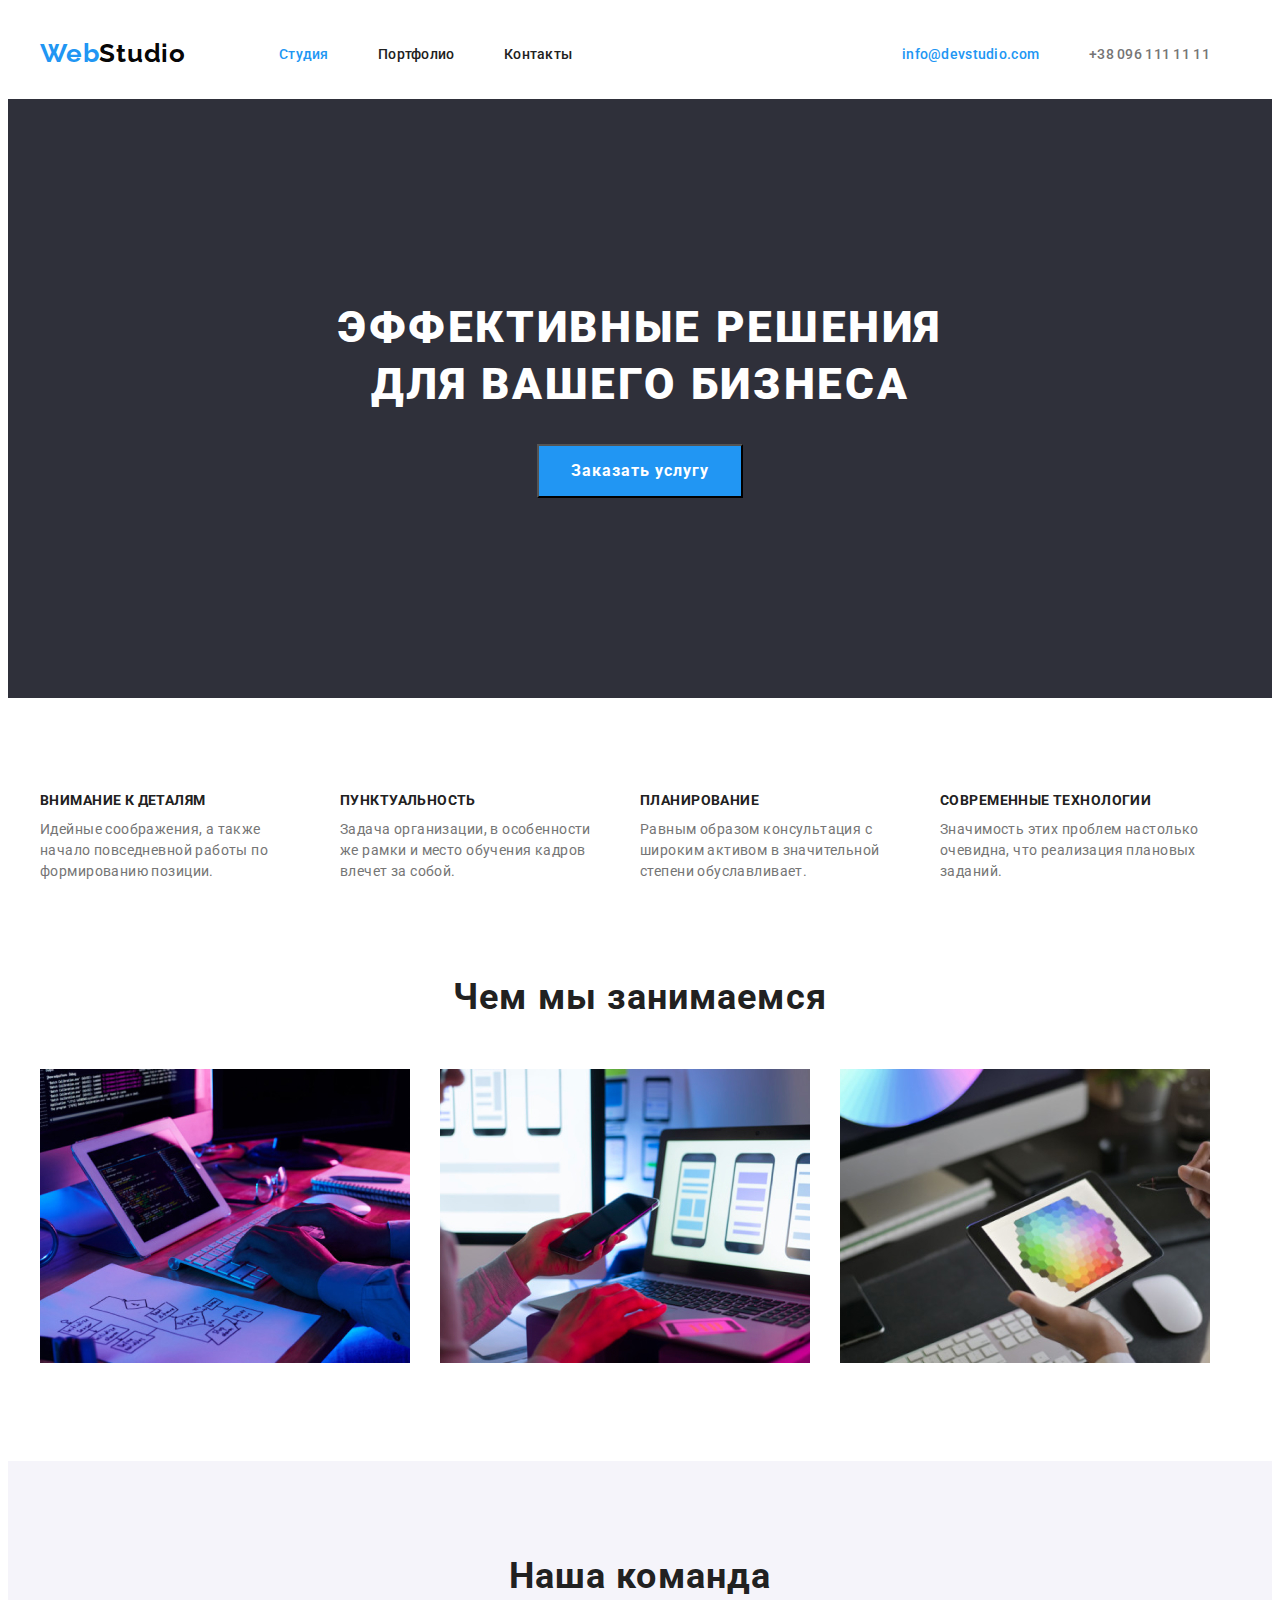
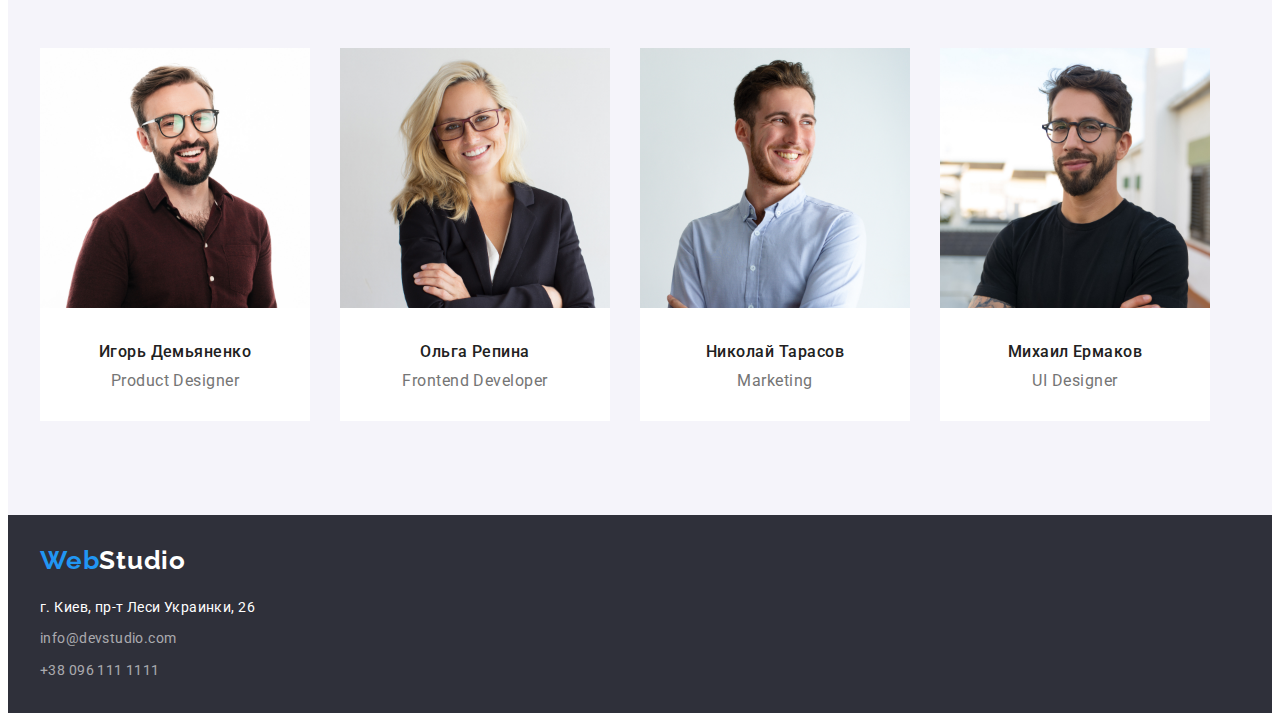
==== commit e5068cae: "k" ====
--- a/index.html
+++ b/index.html
@@ -6,7 +6,6 @@
     <meta http-equiv="X-UA-Compatible" content="IE=edge">
     <meta name="viewport" content="width=device-width, initial-scale=1.0">
     <title>home work 1</title>
-    <link rel="stylesheet" href="./css/styles.css" />
     <link rel="preconnect" href="https://fonts.gstatic.com" />
     <link
         href="https://fonts.googleapis.com/css2?family=Raleway:wght@700&family=Roboto:wght@400;500;700;900&display=swap"
@@ -15,6 +14,7 @@
     <link rel="stylesheet" href="https://cdnjs.cloudflare.com/ajax/libs/modern-normalize/1.1.0/modern-normalize.min.css"
         integrity="sha512-wpPYUAdjBVSE4KJnH1VR1HeZfpl1ub8YT/NKx4PuQ5NmX2tKuGu6U/JRp5y+Y8XG2tV+wKQpNHVUX03MfMFn9Q=="
         crossorigin="anonymous" referrerpolicy="no-referrer" />
+    <link rel="stylesheet" href="./css/styles.css" />
 </head>
 
 <body>
--- a/css/styles.css
+++ b/css/styles.css
@@ -177,7 +177,7 @@
 }
 .case-list {
   display: flex;
-  /* gap: 30px; */
+  gap: 30px;
   padding: 0;
 }
 .case-title {
@@ -195,17 +195,14 @@
   padding: 0;
   margin: 0;
 }
-.case-item-2 {
-  padding-left: 30px;
-  padding-right: 30px;
-}
+
 /* Team */
 .team {
   background-color: rgba(245, 244, 250, 1);
-}
-.team-container {
   padding-top: 94px;
   padding-bottom: 94px;
+}
+.team-container {
 }
 .team-title {
   font-weight: 700;
@@ -290,6 +287,7 @@
   padding: 0;
   display: flex;
   flex-direction: column;
+  gap: 8px;
   margin: 0;
 }
 .footer-link-1 {
